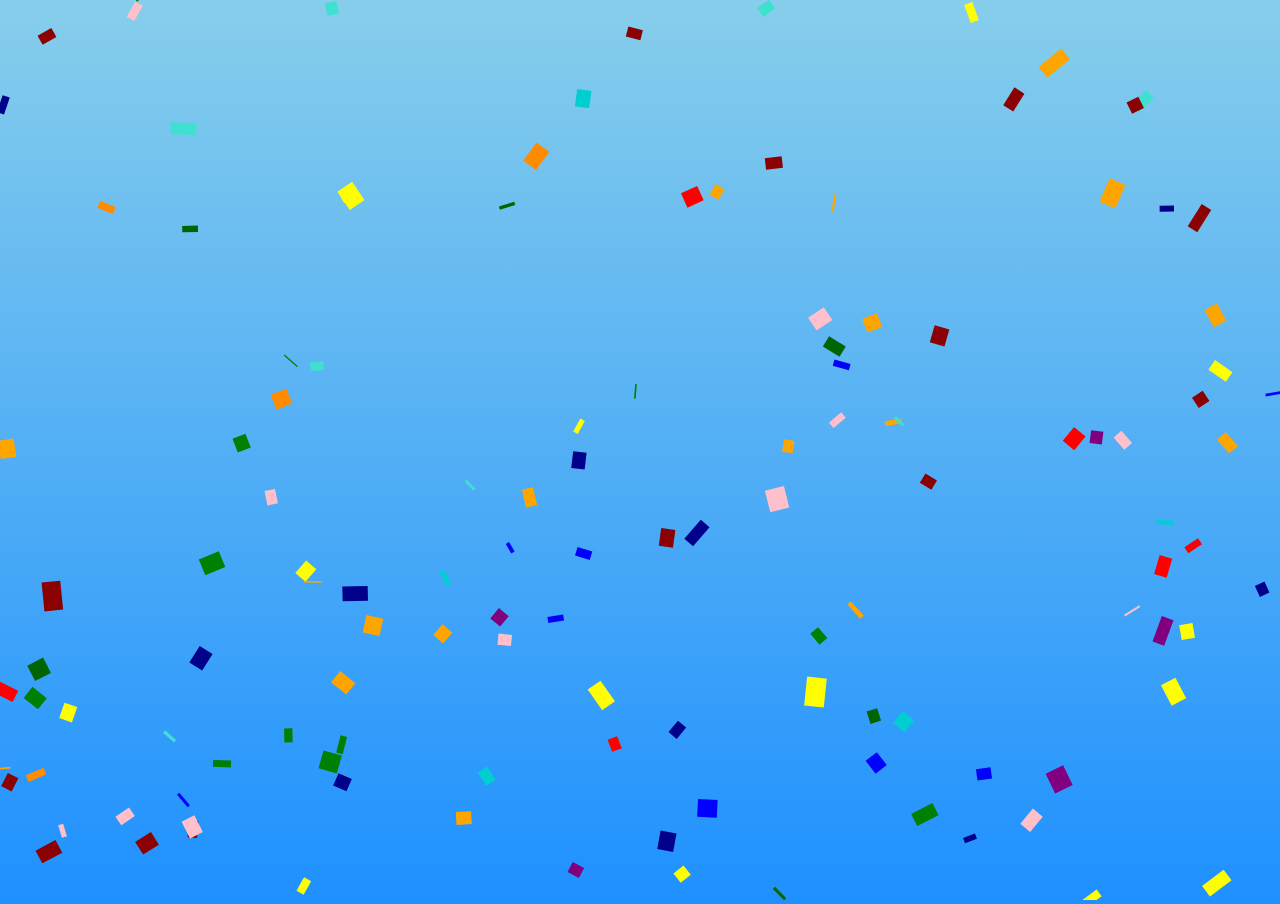
==== celebrate.html @ 976a7bb7 "Skeleton project" ====
<!DOCTYPE html>
<html lang="en">
    <head>
        <meta charset="UTF-8" />
        <meta name="viewport" content="width=device-width, initial-scale=1.0" />
        <meta http-equiv="X-UA-Compatible" content="ie=edge" />
        <title>It's a celebration!</title>
        <script src="https://cdnjs.cloudflare.com/ajax/libs/jquery/2.1.3/jquery.min.js"></script>
        <script src="js/initPendo.js"></script>
    </head>
    <body>
        <canvas id="canvas"></canvas>
        <style>
            body {
                overflow: hidden;
                margin: 0;
                background: linear-gradient(to bottom, skyblue, dodgerblue);
            }
        </style>
        <script>
            ///-----------Var Inits--------------
            canvas = document.getElementById("canvas");
            ctx = canvas.getContext("2d");
            canvas.width = window.innerWidth;
            canvas.height = window.innerHeight;
            cx = ctx.canvas.width / 2;
            cy = ctx.canvas.height / 2;

            let confetti = [];
            const confettiCount = 300;
            const gravity = 0.5;
            const terminalVelocity = 5;
            const drag = 0.075;
            const colors = [
                { front: "red", back: "darkred" },
                { front: "green", back: "darkgreen" },
                { front: "blue", back: "darkblue" },
                { front: "yellow", back: "darkyellow" },
                { front: "orange", back: "darkorange" },
                { front: "pink", back: "darkpink" },
                { front: "purple", back: "darkpurple" },
                { front: "turquoise", back: "darkturquoise" }
            ];

            //-----------Functions--------------
            resizeCanvas = () => {
                canvas.width = window.innerWidth;
                canvas.height = window.innerHeight;
                cx = ctx.canvas.width / 2;
                cy = ctx.canvas.height / 2;
            };

            randomRange = (min, max) => Math.random() * (max - min) + min;

            initConfetti = () => {
                for (let i = 0; i < confettiCount; i++) {
                    confetti.push({
                        color:
                            colors[Math.floor(randomRange(0, colors.length))],
                        dimensions: {
                            x: randomRange(10, 20),
                            y: randomRange(10, 30)
                        },
                        position: {
                            x: randomRange(0, canvas.width),
                            y: canvas.height - 1
                        },
                        rotation: randomRange(0, 2 * Math.PI),
                        scale: {
                            x: 1,
                            y: 1
                        },
                        velocity: {
                            x: randomRange(-25, 25),
                            y: randomRange(0, -50)
                        }
                    });
                }
            };

            //---------Render-----------
            render = () => {
                ctx.clearRect(0, 0, canvas.width, canvas.height);

                confetti.forEach((confetto, index) => {
                    let width = confetto.dimensions.x * confetto.scale.x;
                    let height = confetto.dimensions.y * confetto.scale.y;

                    // Move canvas to position and rotate
                    ctx.translate(confetto.position.x, confetto.position.y);
                    ctx.rotate(confetto.rotation);

                    // Apply forces to velocity
                    confetto.velocity.x -= confetto.velocity.x * drag;
                    confetto.velocity.y = Math.min(
                        confetto.velocity.y + gravity,
                        terminalVelocity
                    );
                    confetto.velocity.x +=
                        Math.random() > 0.5 ? Math.random() : -Math.random();

                    // Set position
                    confetto.position.x += confetto.velocity.x;
                    confetto.position.y += confetto.velocity.y;

                    // Delete confetti when out of frame
                    if (confetto.position.y >= canvas.height)
                        confetti.splice(index, 1);

                    // Loop confetto x position
                    if (confetto.position.x > canvas.width)
                        confetto.position.x = 0;
                    if (confetto.position.x < 0)
                        confetto.position.x = canvas.width;

                    // Spin confetto by scaling y
                    confetto.scale.y = Math.cos(confetto.position.y * 0.1);
                    ctx.fillStyle =
                        confetto.scale.y > 0
                            ? confetto.color.front
                            : confetto.color.back;

                    // Draw confetto
                    ctx.fillRect(-width / 2, -height / 2, width, height);

                    // Reset transform matrix
                    ctx.setTransform(1, 0, 0, 1, 0, 0);
                });

                // Fire off another round of confetti
                if (confetti.length <= 10) initConfetti();

                window.requestAnimationFrame(render);
            };

            //---------Execution--------
            initConfetti();
            render();

            //----------Resize----------
            window.addEventListener("resize", function() {
                resizeCanvas();
            });

            //------------Click------------
            window.addEventListener("click", function() {
                initConfetti();
            });
        </script>
    </body>
</html>
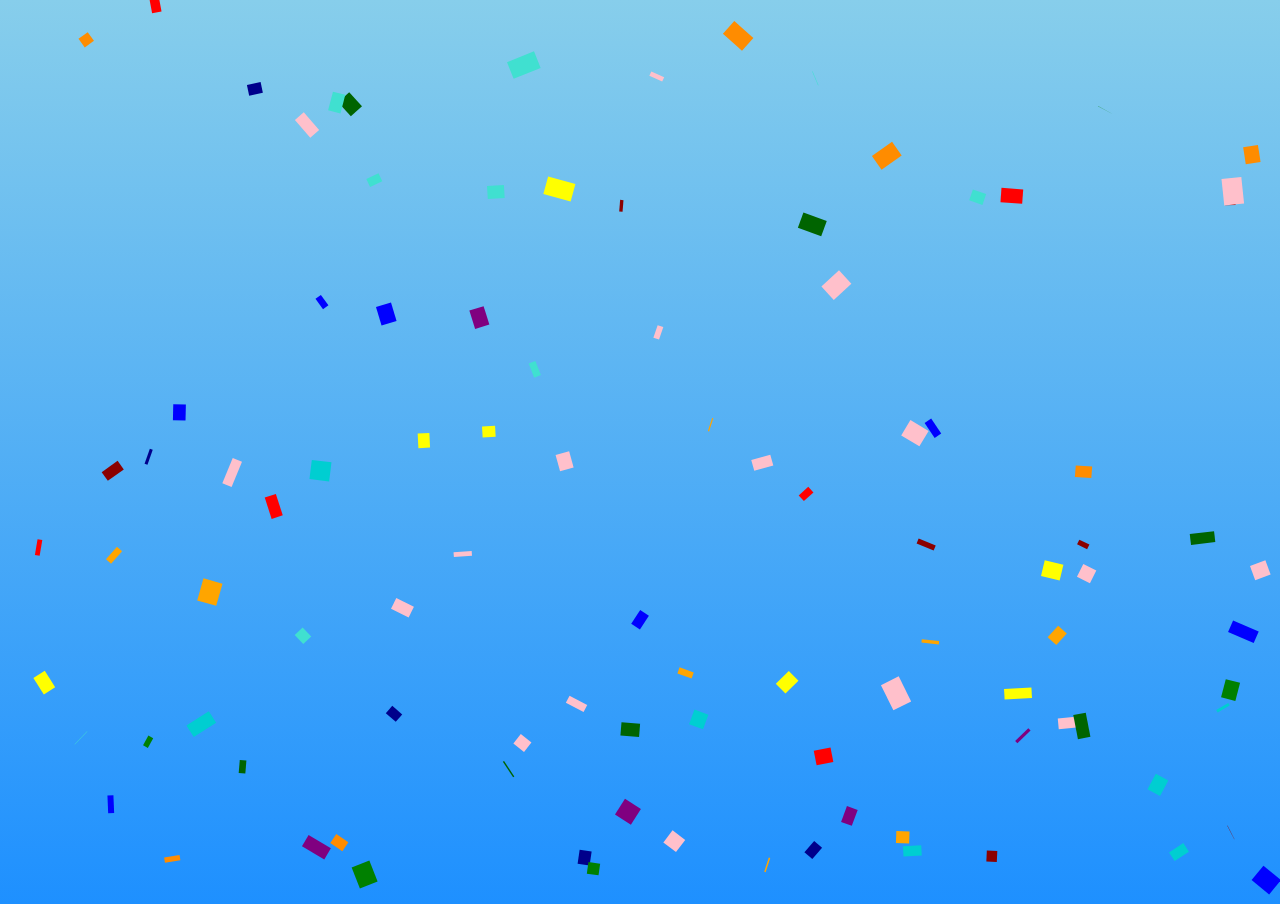
==== commit 2e6941a0: "Updated celebrate url" ====
--- a/celebrate.html
+++ b/celebrate.html
@@ -7,6 +7,7 @@
         <title>It's a celebration!</title>
         <script src="https://cdnjs.cloudflare.com/ajax/libs/jquery/2.1.3/jquery.min.js"></script>
         <script src="js/initPendo.js"></script>
+        <script defer src="js/app.js"></script>
     </head>
     <body>
         <canvas id="canvas"></canvas>
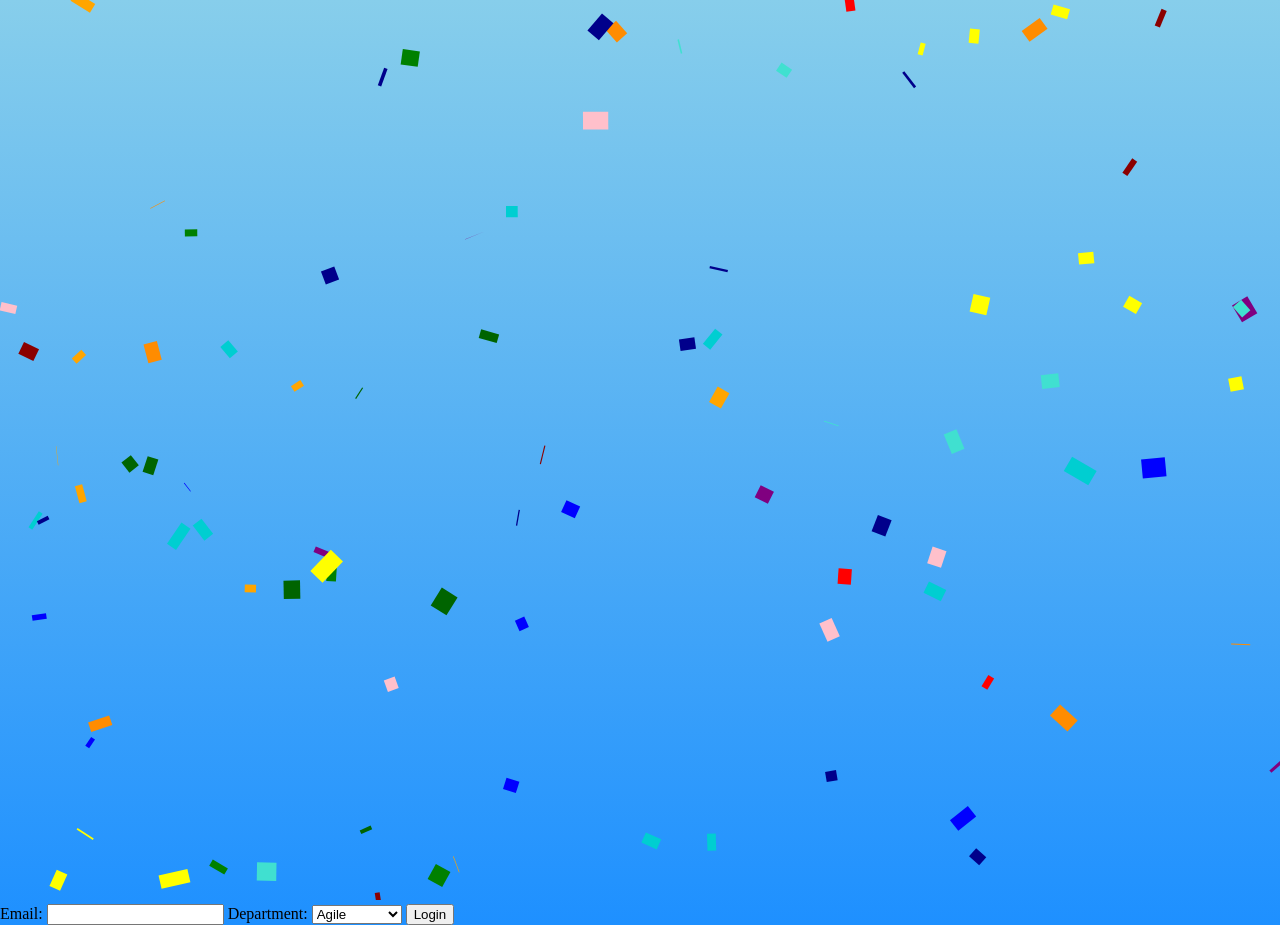
==== commit 38b82117: "Updated celebrate url" ====
--- a/celebrate.html
+++ b/celebrate.html
@@ -18,6 +18,24 @@
                 background: linear-gradient(to bottom, skyblue, dodgerblue);
             }
         </style>
+        <form id="login">
+            <label for="email">Email: </label>
+            <input name="email" id="email" type="email" required />
+
+            <label for="departmnet">Department: </label>
+            <select name="department" id="department">
+                <option>Agile</option>
+                <option>Automation</option>
+                <option>Back End</option>
+                <option>Front End</option>
+                <option>Operations</option>
+                <option>Product</option>
+                <option>Quality</option>
+                <option>Security</option>
+            </select>
+
+            <button id="login__button" class="button-primary">Login</button>
+        </form>
         <script>
             ///-----------Var Inits--------------
             canvas = document.getElementById("canvas");
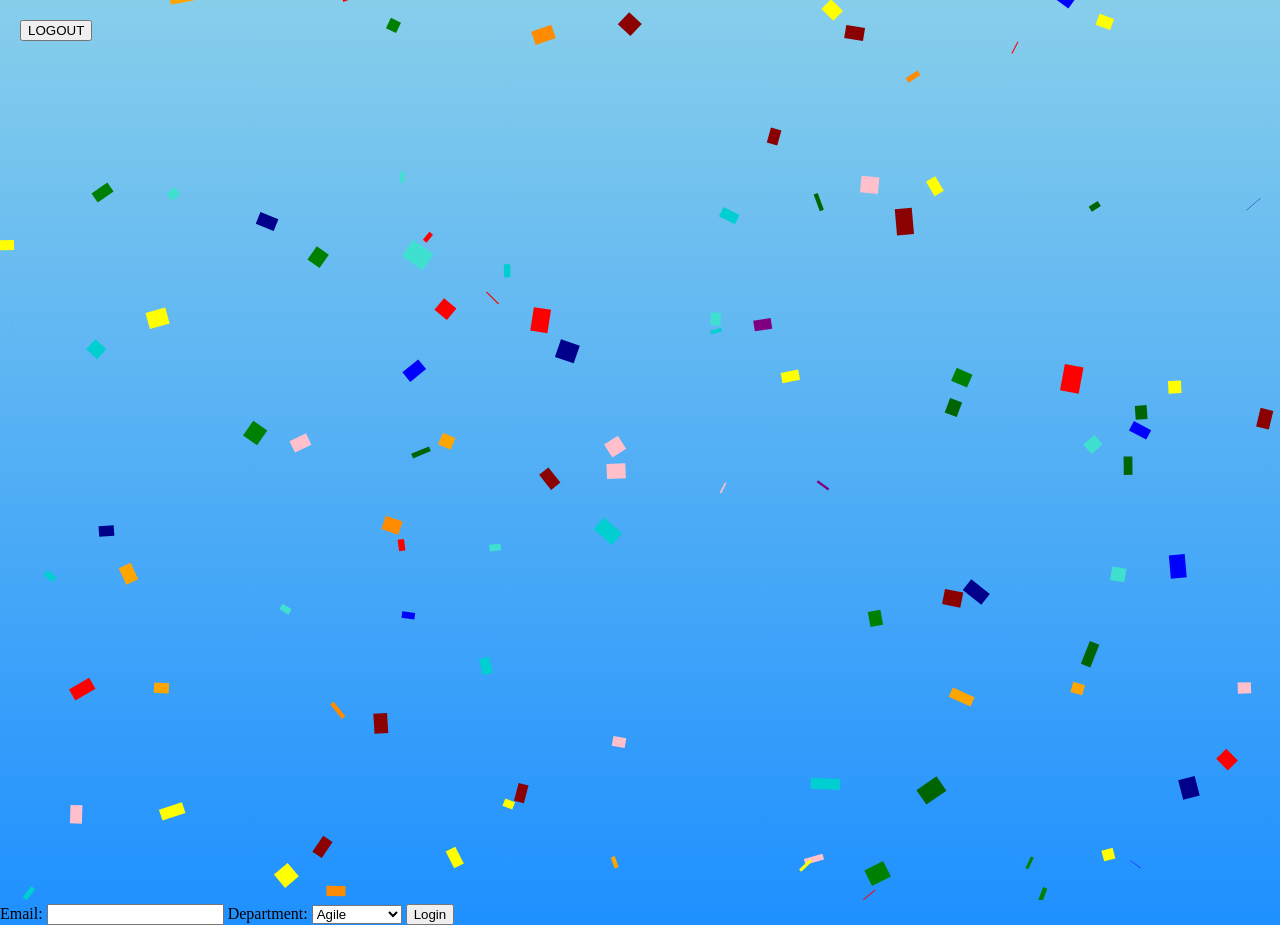
==== commit 1b946cf0: "Updated celebrate url" ====
--- a/celebrate.html
+++ b/celebrate.html
@@ -36,6 +36,13 @@
 
             <button id="login__button" class="button-primary">Login</button>
         </form>
+        <button
+        id="logout"
+        href="#"
+        style="position:absolute;top:0;left:0;margin:20px;"
+    >
+        LOGOUT
+    </button>
         <script>
             ///-----------Var Inits--------------
             canvas = document.getElementById("canvas");
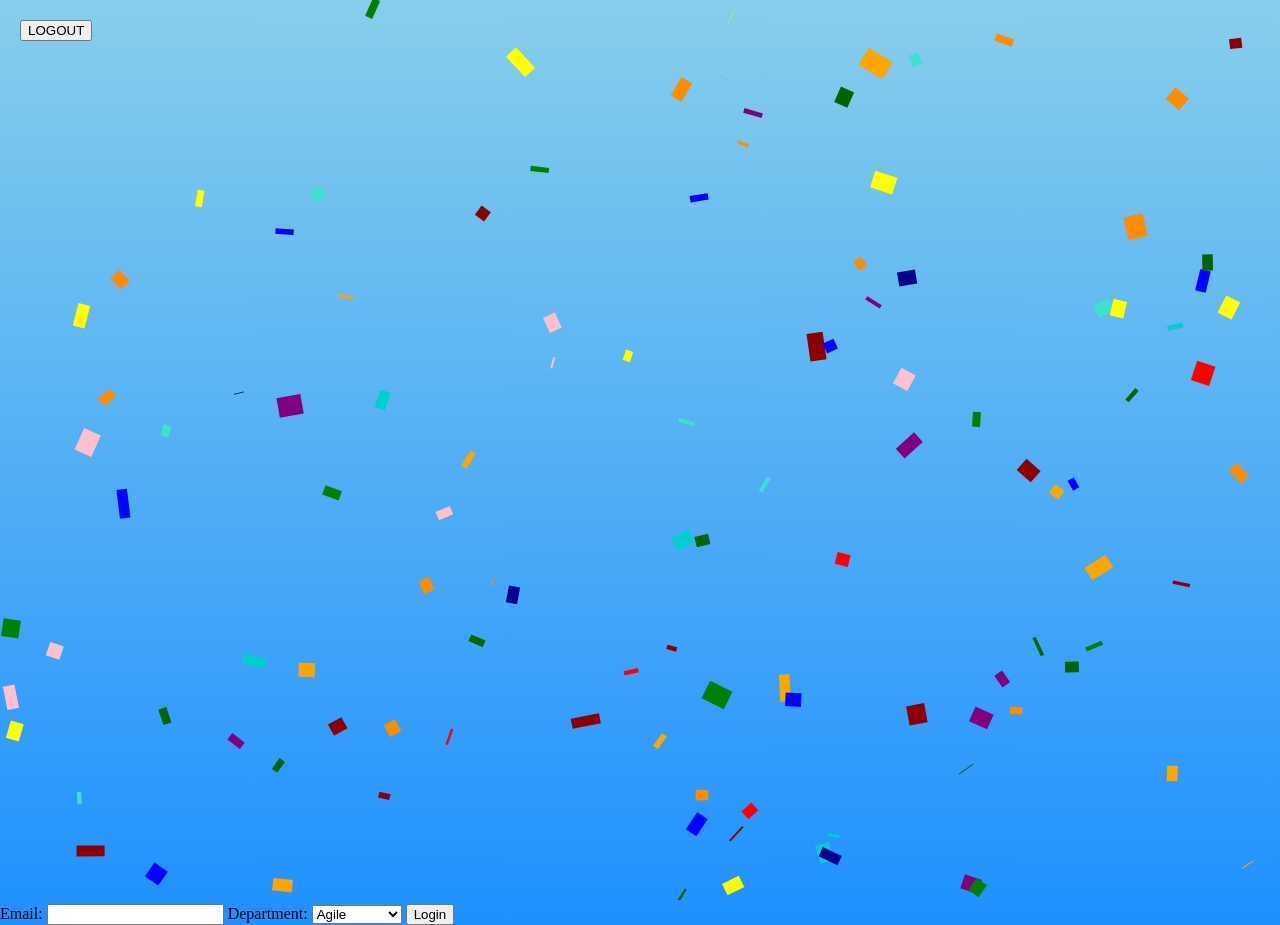
==== commit 0869c849: "Updated celebrate url" ====
--- a/celebrate.html
+++ b/celebrate.html
@@ -7,7 +7,20 @@
         <title>It's a celebration!</title>
         <script src="https://cdnjs.cloudflare.com/ajax/libs/jquery/2.1.3/jquery.min.js"></script>
         <script src="js/initPendo.js"></script>
-        <script defer src="js/app.js"></script>
+        <script>
+            let email = getCookie(emailCookie);
+            let department = getCookie(departmentCookie);
+            pendo.initialize({
+                visitor: {
+                    id: email, // Required if user is logged in
+                    email: email // email:        // Optional // role:         // Optional // You can add any additional visitor level key-values here, // as long as it's not one of the above reserved names.
+                },
+                account: {
+                    id: department, // Highly recommended
+                    name: department // name:         // Optional // planLevel:    // Optional // planPrice:    // Optional // creationDate: // Optional // You can add any additional account level key-values here, // as long as it's not one of the above reserved names.
+                }
+            });
+        </script>
     </head>
     <body>
         <canvas id="canvas"></canvas>
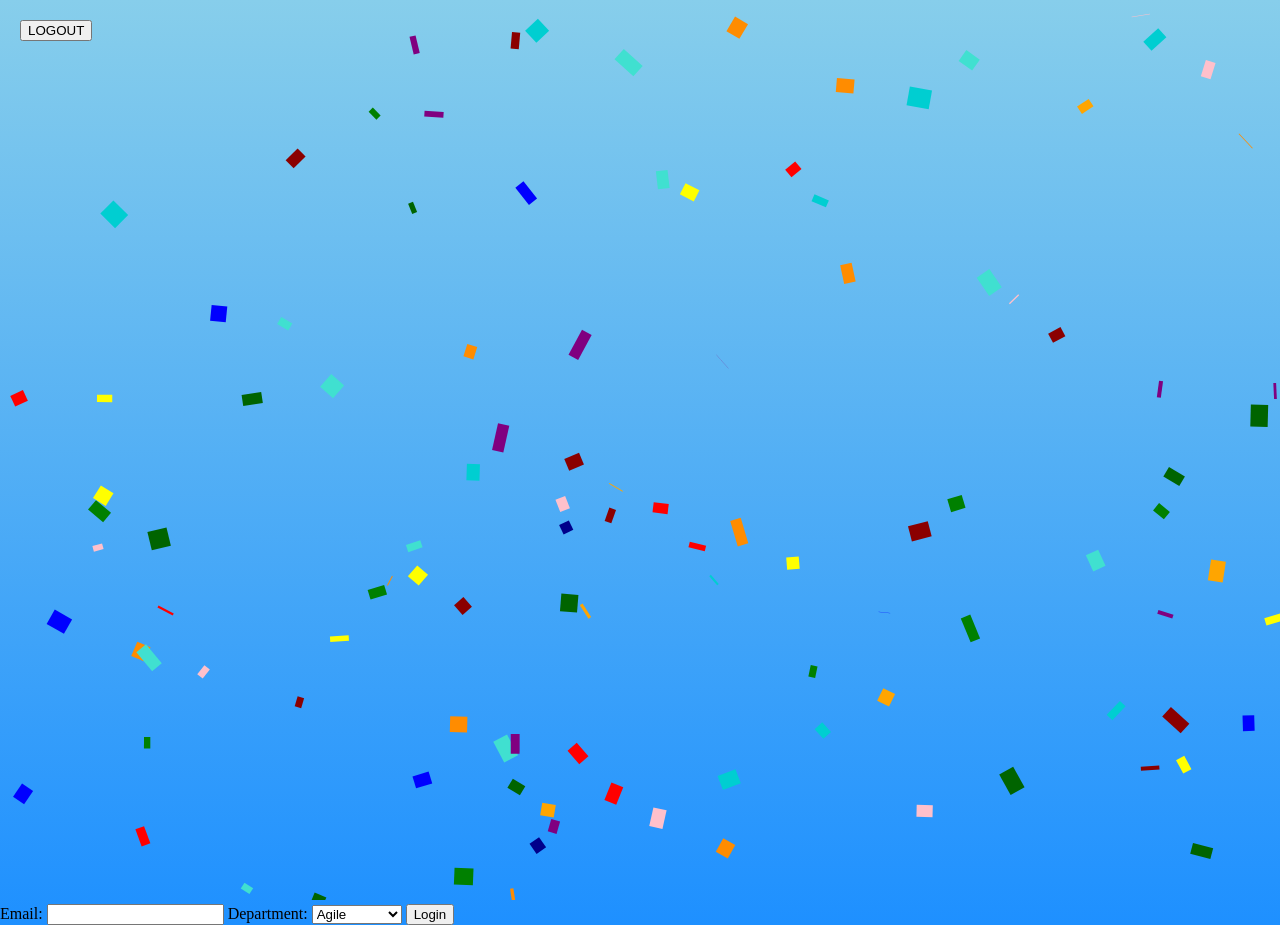
==== commit b015e73d: "Updated celebrate url" ====
--- a/celebrate.html
+++ b/celebrate.html
@@ -20,6 +20,16 @@
                     name: department // name:         // Optional // planLevel:    // Optional // planPrice:    // Optional // creationDate: // Optional // You can add any additional account level key-values here, // as long as it's not one of the above reserved names.
                 }
             });
+            function getCookie(name) {
+                var nameEQ = name + '=';
+                var ca = document.cookie.split(';');
+                for (var i = 0; i < ca.length; i++) {
+                    var c = ca[i];
+                    while (c.charAt(0) == ' ') c = c.substring(1, c.length);
+                    if (c.indexOf(nameEQ) == 0) return c.substring(nameEQ.length, c.length);
+                }
+                return null;
+            }
         </script>
     </head>
     <body>
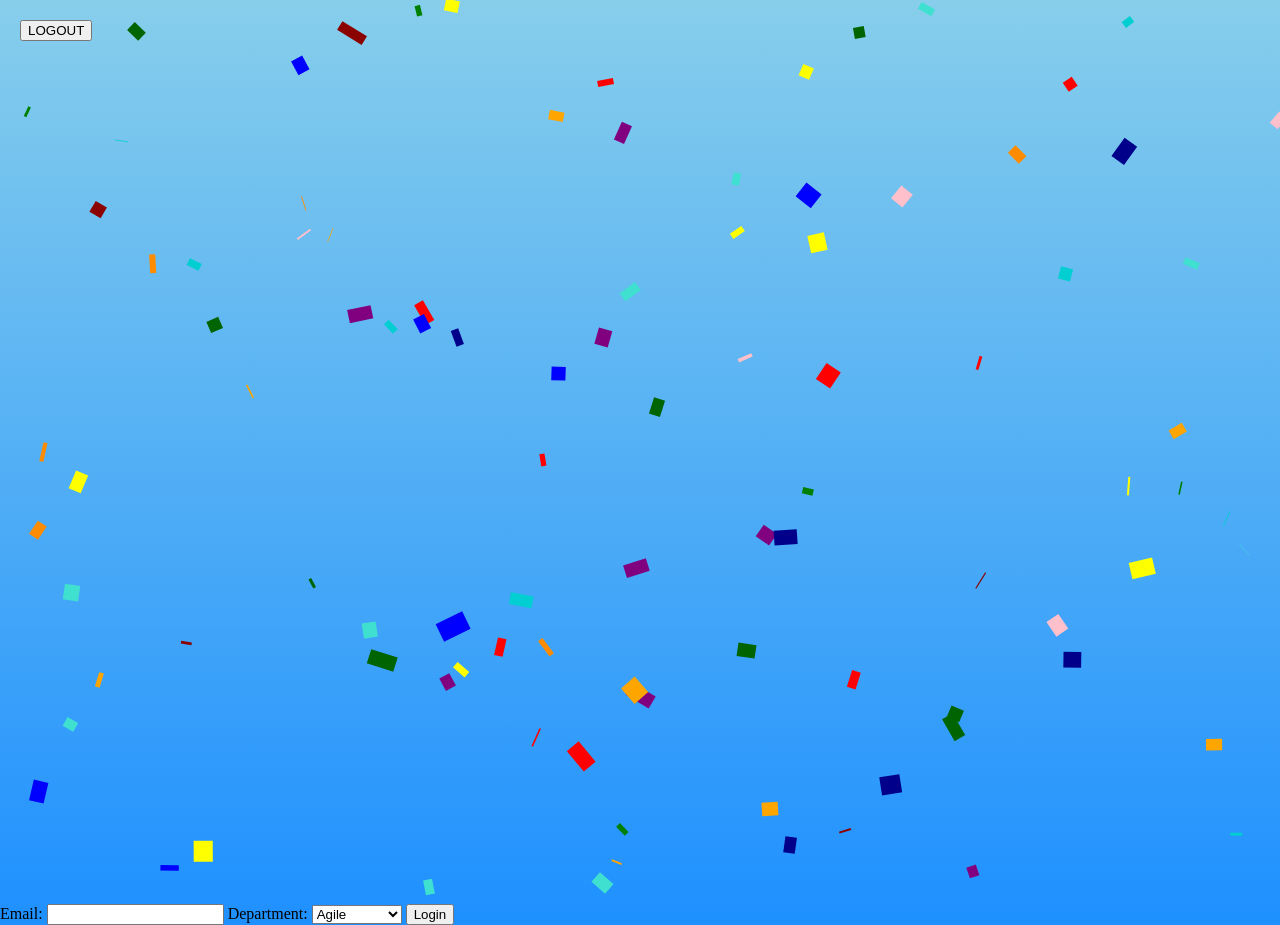
==== commit 61334edd: "Updated celebrate url" ====
--- a/celebrate.html
+++ b/celebrate.html
@@ -8,6 +8,8 @@
         <script src="https://cdnjs.cloudflare.com/ajax/libs/jquery/2.1.3/jquery.min.js"></script>
         <script src="js/initPendo.js"></script>
         <script>
+            const emailCookie = 'VISITOR-UNIQUE-ID';
+            const departmentCookie = 'ACCOUNT-UNIQUE-ID';
             let email = getCookie(emailCookie);
             let department = getCookie(departmentCookie);
             pendo.initialize({
